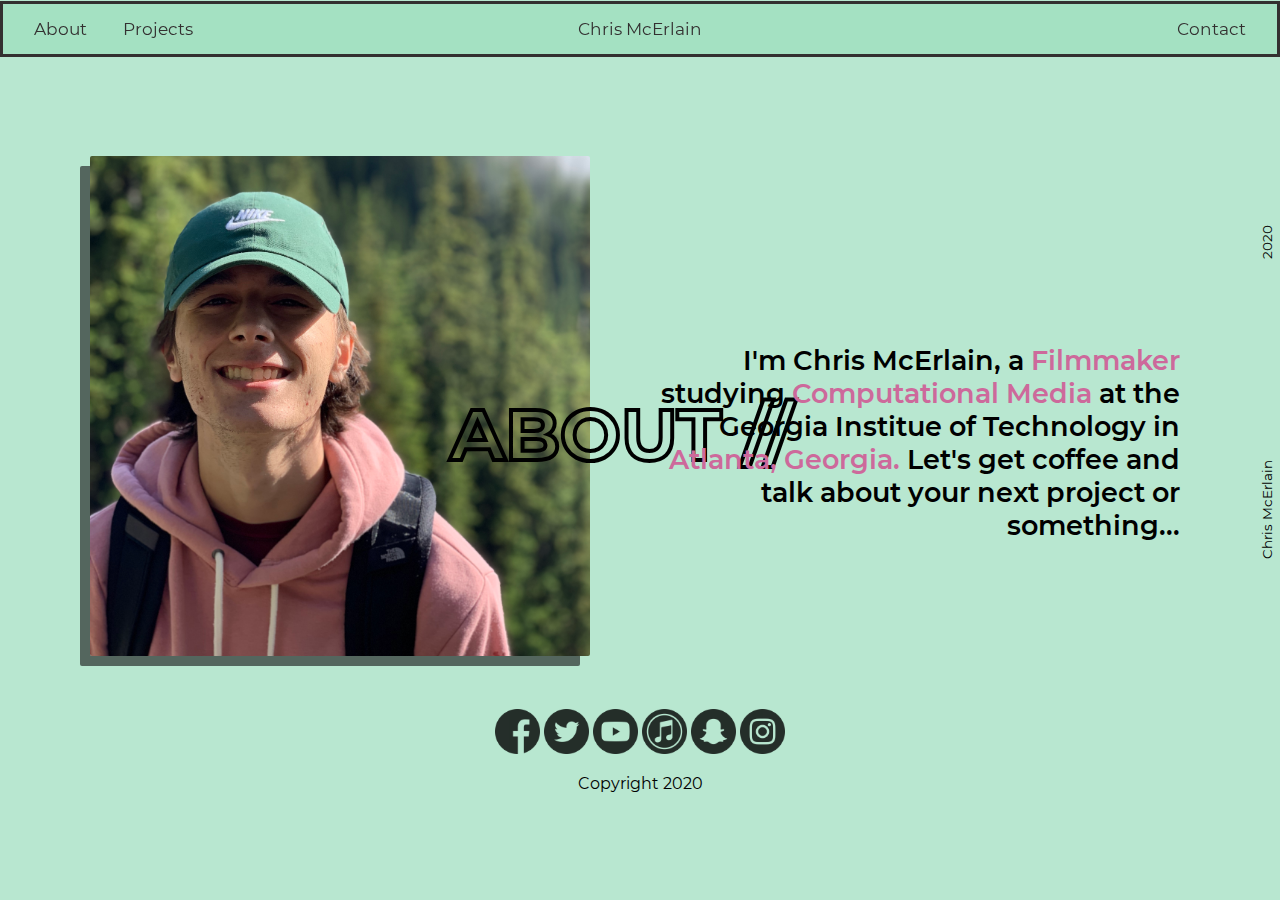
==== About.html @ c8a1db41 "Initial Commit" ====
<!DOCTYPE html>
<html>
    <head>
        <meta charset="utf-8">
        <meta name="viewport" content="width=device-width, initial-scale=1.0">
        <title>Who I Am</title>
        
        <link rel="stylesheet" href="Main.css">
    </head>
    
    
<body>
 
        <header class=header2>
            <div class="nav">
                    <div class="nav-centered">
                        <a href="index.html" class="home">Chris McErlain</a> 
                    </div>
            
                <a href="About.html">About</a>
                <a href="Projects.html">Projects</a>
         
                    <div class="nav-right">
                        <a href="Contact.html">Contact</a>
                    </div>
            </div>
        </header>
    
        <main>
            <div class="imagebox" id="aboutimg">
                <img class="imageaboutOne" src="Images/IMG_0837.jpg" height="500" width="500 ">
                    
                <div class="aboutimagetext">
                    <p>ABOUT //</p>
                    
                </div>
            </div>
            <div class="ATextbox">
                <p class="AboutText">I'm Chris McErlain, a <span class="textstyle">Filmmaker</span> studying <span class="textstyle">Computational Media</span> at the Georgia Institue of Technology in <span class="textstyle">Atlanta, Georgia.</span> Let's get coffee and talk about your next project or something... </p>
            </div>
            
        </main>
    
        <aside>
            <div class=CM1>
                <div class="c1">
                    <p>Chris McErlain</p>
                </div>
                <div class="c2">
                    <p>2020</p>
                </div>
            </div>
        </aside>
    
        <footer>
            <div class="social">
            <a href="https://www.facebook.com/chris.mcerlain.33"><img class="icon1" src="Icons/001-facebook.png" height="45" width="45"></a>
            <a href="https://twitter.com/chris_mcerlain4"><img class="icon2" src="Icons/013-twitter.png" height="45" width="45"></a>
            <a href="https://www.youtube.com/user/chipme4"><img class="icon3" src="Icons/008-youtube.png" height="45" width="45"></a>
            <a href="https://music.apple.com/us/artist/caprio/1506300353"><img class="icon4" src="Icons/009-itunes.png" height="45" width="45"></a>
            <a href="https://www.snapchat.com/add/chris4115239"><img class="icon5" src="Icons/014-snapchat.png" height="45" width="45"></a>
            
            <a href="https://www.instagram.com/chris_mcerlain/"><img class="icon6" src="Icons/011-instagram.png" height="45" width="45"></a>
            </div>
                <p>Copyright 2020</p>
        </footer>
    
    </body>
    
</html>
---- Main.css ----
/* EVERY PAGE CSS */
/* Font Declaration */
@font-face{ font-family: Montserrat;
src: url(Montserrat/Montserrat-Regular.ttf);
}
@font-face{
    font-family:MontBold;
    src: url(Montserrat/Montserrat-Bold.ttf)
}
@font-face{
    font-family: montsmalbold;
    src: url(Montserrat/Montserrat-SemiBold.ttf);
}
@font-face{
    font-family:MontItalic; src:url(Montserrat/Montserrat-Italic.ttf);
}
.textstyle{
    color:rgb(205, 105, 155);
}

/* Mobile Dev Spot */
@media screen {
  body {
    width: 100%;
  }
}

@media print {
  body {
    width: 100%;
  }
}
@media screen and (max-width: 600px) {
    .nav a, .nav-right{
        float: none;
        display: inline-block;
    }
    .nav-centered a {
        display: none;
    }
    #aboutimg{
        opacity: 0;
    }
    .ATextbox{
        text-align: center;
    }
    .imageboxd{
        transform: scale(0.5, 0.5);
    }

}

/* Full Page Declaration */
html{
    background-color:rgb(21, 177, 99, 30%);
    position: relative;
    width: 100%;
    margin: 0px;
    padding: 0px;
    overflow-x:hidden;
    height: 100%
    overflow-y:hidden; 
    
}

body{
    width: 100%;
    margin: auto;
     -webkit-font-smoothing: antialiased;
}

/* Header Style */
header{
    top: 1px;
    background-color: background-color:rgb(21, 177, 99);
    z-index: 10;
    margin: auto;
    width:100%;
    
    
}

/* Nav Bar Style */
.nav{
    z-index: inherit;
    position: sticky;
    color: #333030;
    font-family: "Montserrat"; 
    font-size: 15px; 
    overflow: hidden;
    background-color: background-color:rgb(21, 177, 99, 30%);
    padding: 15px;
    border: 1px #333030;
        border-top-color: #333030;
        border-top-style: solid;
        border-top-width: 3px;
        border-right-color: #333030;
        border-right-style: solid;
        border-right-width: 3px;
        border-bottom-color: #333030;
        border-bottom-style: solid;
        border-bottom-width: 3px;
        border-left-color:#333030;
        border-left-style: solid;
        border-left-width: 3px;
        border-image-source: initial;
        border-image-slice: initial;
        border-image-width: initial;
        border-image-outset: initial;
        border-image-repeat: initial;
    
}
.nav a{
    float:;
    color:inherit;
    font-size: 17px;
    padding: 14px 16px;
    text-decoration: none;
}
.nav-centered a{
    color:#333030;
    float: none;
    position: absolute;
    top: 50%;
    left: 50%;
    transform: translate(-50%, -50%);
}
.nav-right{
    float:right;
  
}

/*Hover and Visited Properties of Nav Bar */
.nav a:active {
    background-color: transparent;
    color:black;
}
.nav a:hover {
    text-decoration: underline;
}
.nav-centered a:hover{
    color:#FF4949;
    text-decoration: none;
}

/* Vertical Text */
aside{
    position: absolute;
    right: 0px;
    width: 35px;
    z-index: 1;
    margin: auto;
}


.CM1{
    font-family: Montserrat;
    font-size: 13.5px;
    margin: auto;
    transform: rotate(-90deg);
    position: absolute;
    bottom: 150px;
}
.c1{
    width: 200px;
    position: absolute;
}

.c2{
    width: 50px;
    left: 300px;
    position: absolute;
}

/* Footer */
footer{
    font-family: Montserrat;
    text-align: center;
    margin:auto;
}

.social{
    opacity: 80%;
    
}

/* INDEX ONLY CSS */

/* Home Image Styling */
.imgboxd{
    width:100%;
    height: auto;
    margin: auto;
}
.imageOne{
    transform:translate(90px,100px);
   max-width:100%;
   height: auto;
    padding:none;
    border:none;
    box-decoration-break: none;
    box-shadow:-10px 10px rgb(30, 33, 32, 65%);
    margin: 0 auto;
    border-radius:2px;
    
}
.imageTwo{
    transform:translate(-414px,100px);
    position: absolute;
   max-width:100%;
   height: auto;
    padding:none;
    border:none;
    box-decoration-break: none;
    box-shadow:-10px 10px rgb(30, 33, 32, 65%);
    margin: 0 auto;
    border-radius:2px;
    opacity: 0;
}

/* Home Image Hover Properties */
.imageOne:hover{
    opacity: 0;
}

.imageTwo:hover{
    opacity:100;
}
/* Text related to the Home Image */
.imagetext{
    max-width: 100%;
    max-height: 100%;
    font-family: MontBold; 
    font-size: 15px; 
    font-style:normal;
    position: relative;
    font-size: 72px;
    line-height: 5px;
    color: transparent; transform:translate(370px, -160px);
    -webkit-text-stroke: 3.5px black;
    text-decoration: none;
}
.imagetext a{
    text-decoration-color: transparent;
    text-decoration: none;
}
/* Text related to the Home Image Hover and Visited Properties */
.imagetext a:link{
    color:transparent;
}
.imagetext a:visited{
    color: transparent;
    -webkit-text-stroke: 3.5px black;

}

.imagetext a:hover{
    color:black;
    background-color:transparent;
}

/* Caption for Text related to the Home Image */
.uimtext{
    font-family: Montserrat;
    font-size:30px;
    position:absolute;
    margin: none;
    transform:translate(720px, -210px);
    
}
.hr1{
    width: 290px;
    border:2.2px solid black;
    border-radius: 23;
    transform: translate(-300px, 4px);
    position: absolute
}


/* PROJECTS CSS ONLY */

/* Animations */
@keyframes conceal{
    from{opacity: 0}
    to{opacity: 100}
}
@keyframes shower{
    from{opacity: 100}
    to{opacity: 0}
}

/* Film Headings */
.projhead1{
    font-family: Montbold;
    font-size: 42px;
    color:transparent;
    -webkit-text-stroke: 3.5px black;

}
.projhead2{
    font-family: Montsmalbold;
    font-size: 22px;
    color:black;
    text-align: center;
    padding: 1px;
    margin: 1px;

}

/* Film Caption */
.phcap{
    font-family: MontItalic;
    padding: none;
    font-size: 16px;
    text-align: center
}

/* Cold Winter Nights Images General*/
.gallery{
    width:100%;
    height: auto;
    min-width: 500px;
    margin: auto;
}
.films{
    margin:20px;
    margin-right: 40px;
    margin-top: 5px;
    padding-top: 0px;
    background-color:rgb( 51, 48, 48, 35%);
}

/*Cold Winter Nights Poster*/
.CWNPoster{ 
    padding:14px;
    animation-name: conceal;
    animation-duration: 1s;
    z-index: 1;
}
.CWNvertpost{
    z-index: 1;
    transform: translate(-4px, -293px);
    position:relative;
    animation-name: conceal;
    animation-duration: 1s;
}
/* Cold Winter Nights Text */

.CWNText{
    font-size: 18px;
    font-family: Montserrat;
    position: absolute;
    width: 380px;
    text-align: center;
    z-index: -1;
    
    
}
#CWMhead{
    font-family: MontBold;
    transform: translate(34px, -540px);
    position: absolute;
    width:400px;
    color: transparent;
    font-size: 35px;
    -webkit-text-stroke: 1.3px black;
}
#CWcap{
   transform: translate(44px, -450px);
    position: absolute;
 
}
#CWT{
    position: absolute;
    transform: translate(44px,-400px);
}

/* Cold Winter Nights Poster Hover */
.CWNPoster:hover{
    opacity: 0;
    animation-name:shower;
    animation-duration: .24s;
}
/*Currently Not in Use*/
/*.CWNvertpost:hover{
    opacity: 0;
    animation-name: shower;
    animation-duration: .25s;
}*/

/* Cold Winter Nights Images Specific */

.CWN1{
    transform: translate(-472px, 0px);
    margin:none;
    padding:14px;
    position: relative;
    
}
.CWN2{
    position: absolute;
    padding: 14px;
    transform: translate(-487px,0);
    
}
.CWN3 {
    position: absolute;
    padding: 14px;
    transform: translate(-487px, 280px)
    
}
.hr2{
    border:2.2px solid black;
    border-radius: 23;
    padding: 2px;
    margin-bottom:15px; 
    
}

/* Ridley Park Images General */
.films2{
    margin:20px;
    margin-top:5px;
    margin-right: 40px;
    padding-top: 0px;
    background-color:rgb( 51, 48, 48, 35%);
    overflow-y: hidden;
}

/* Ridley Park Poster */
.RPoster{
    padding:14px;
    animation-name: conceal;
    animation-duration: 1s;
    z-index: 0;
}
.RPvert{
    transform: translate(-18px, -281px);
    padding: 14px;
    position: relative;
    animation-name: conceal;
    animation-duration: 1s;
    z-index: 10;
}

/* Ridley Park Poster Hover */
.RPoster:hover{
    opacity: 0;
    animation-name: shower;
    animation-duration: .25s;
    
}
/*Currently Not in Use*/
/*.RPvert:hover{
    opacity: 0;
    animation-name: shower;
    animation-duration: .25s;
    
}*/

/* Ridley Park related Text */
.RPText{
    font-size: 18px;
    font-family: Montserrat;
    position: absolute;
    width: 380px;
    text-align: center;
    z-index: -1;
    
    
}
#RPhead{
    font-family: MontBold;
    transform: translate(34px, -540px);
    position: absolute;
    width:400px;
    color: transparent;
    font-size: 35px;
    -webkit-text-stroke: 1.3px black;
}
#RPcap{
   transform: translate(44px, -450px);
    position: absolute;
 
}
#RPT{
    position: absolute;
    transform: translate(44px,-400px);
}

/* Ridley Park Images Specific */
.RP1{
    margin:none;
    padding:14px;
    position: absolute;
    transform: translate(-32px, -1px); 
    
}
.RP2{
    position: absolute;
    padding: 14px;
  transform: translate(-497px,280px);
    
}
.RP3 {
    position: absolute;
    padding: 14px;
    transform: translate(-33px, 280px);
    
}

/* Ridley Park Video (currently not in use)*/
/*.RP{
    position: absolute;
    transform: translate(448px, -566px);
    padding: none;
    z-index: -1;
    
}*/

/* Music General */
.music{
    margin:20px;
    background-color:rgb( 51, 48, 48, 35%);
    bottom:400px;
    
}
/* Identity Crisis Section */
.ICover{
    position: relative;
    padding: 14px;
}
.MTitle{ 
    display: inline;
    font-family: Montsmalbold;
    position:absolute;
    
}
.Mdescript{
    display: inline-block;
    position: absolute;
    font-family: Montserrat;
    font-size: 14px;
    max-width: 1000px;
    bottom: 240px;
    
}
.ICicons{
    position:absolute;
    left:265px;
    bottom:160px;
}
.icons2{
    padding:13px;
}

/* ABOUT ONLY CSS */
/* About Image */
.imgblock{
    width:100%;
    margin: auto;
}
.imageaboutOne{
    transform:translate(90px,100px);
    max-width:100%;
    height: auto;
    padding:none;
    border:none;
    box-decoration-break: none;
    box-shadow:-10px 10px rgb(30, 33, 32, 65%);
    margin: 0 auto;
    border-radius:2px;
}

/* About image text */
.aboutimagetext{
    max-width: 100%;
    max-height: 100%;
    font-family: MontBold; 
    font-size: 15px; 
    font-style:normal;
    position: relative;
    font-size: 72px;
    line-height: 5px;
    color: transparent; 
    -webkit-text-stroke: 4px black;
    transform:translate(450px, -200px);
    text-decoration: none;
    
}
/* About text */
.ATextbox{
    display: inline;
    position: absolute;
   bottom: 240px;
    right: 100px;
}
.AboutText{
    font-family: Montsmalbold;
    font-size: 27px;
    max-width: 550px;
    text-align: right;
   
    
   
}
/* About Custom Nav */
.header2{
    top: 1px;
    position: sticky;
    background-color: rgb(21, 177, 99, 12%);
    z-index: 10;
    
}

/* CONTACT ONLY CSS */

/* Contact header */

.ctctHead1{
    position: relative;
    bottom: 379px;
    left: 588px;
     font-family: Montbold;
    font-size: 60px;
    color:transparent;
    -webkit-text-stroke: 3.2px black;
    
    
}
.CtctImg{
    position: relative;
    left: 790px;
    top: 100px;
    box-shadow: 7px 7px rgb(30, 33, 32, 65%)
    
}
.ctcts a{
     max-width: 100%;
    max-height: 100%;
    font-family: MontBold; 
    font-size: 15px; 
    font-style:normal;
    position: relative;
    font-size: 50px;
    line-height: 8px;
    color: transparent;
    bottom: 300px;
    left:50px;
    -webkit-text-stroke: 1.5px rgb(205, 105, 155);
    text-decoration: none;
    display: inline;
    position: relative;
}
.ctcts a:link{
    color:transparent;
}
.ctcts a:visited{
    color: transparent;
    -webkit-text-stroke: 1.5px rgb(205, 105, 155);

}

.ctcts a:hover{
    color:rgb(205, 105, 155);
    background-color:transparent;
}

.WebContain{
    width:100%;
    height: auto;
    margin: auto;
}
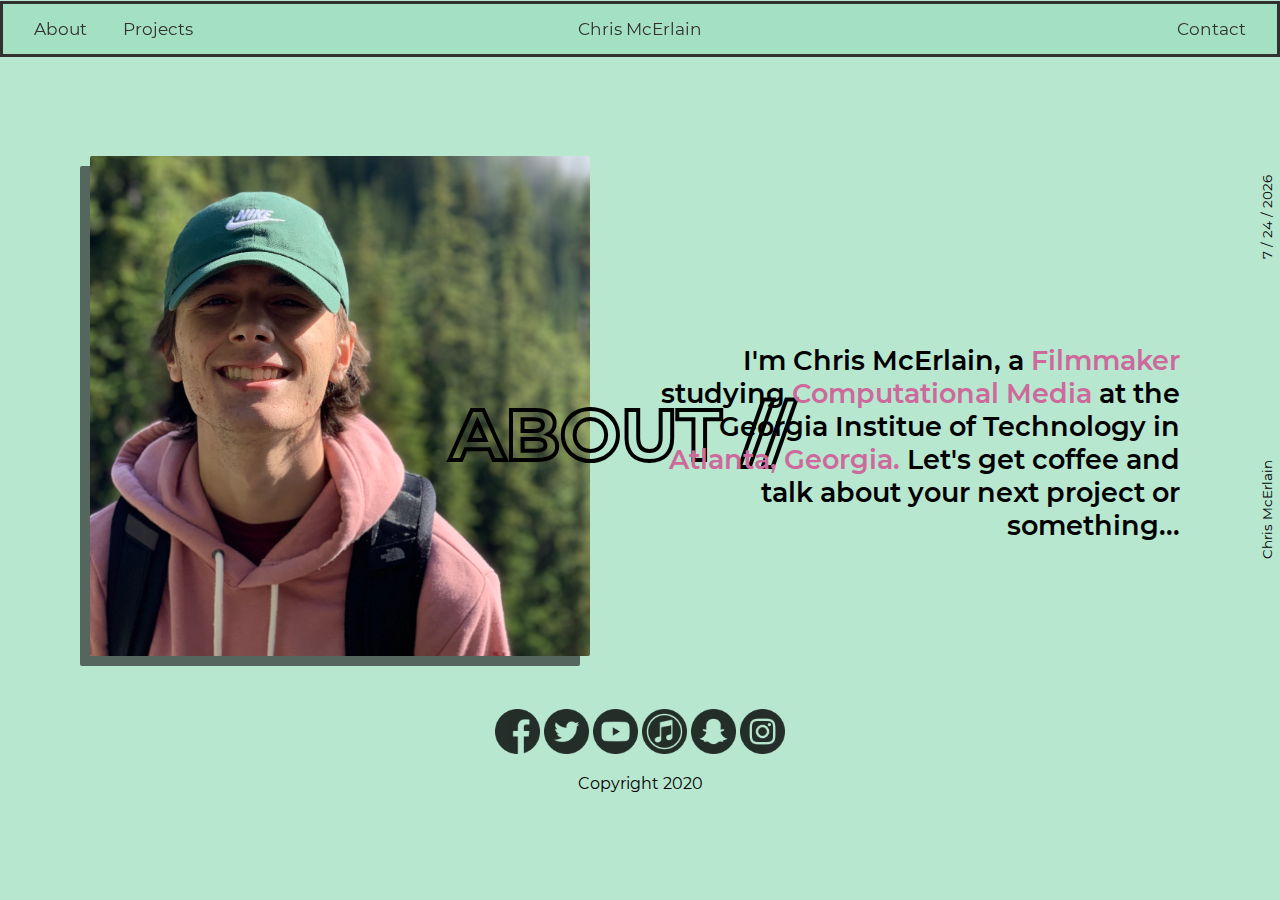
==== commit 91cbe0e9: "Version 1.0.0" ====
--- a/About.html
+++ b/About.html
@@ -47,7 +47,11 @@
                     <p>Chris McErlain</p>
                 </div>
                 <div class="c2">
-                    <p>2020</p>
+                    <p id="demo"></p>
+                    <script type ="text/javascript">
+                    var d = new Date();
+                    document.getElementById("demo").innerHTML = ((1 + d.getMonth()) + " / " + (d.getDate()) + " / " + (d.getFullYear()));
+                    </script>
                 </div>
             </div>
         </aside>
--- a/Main.css
+++ b/Main.css
@@ -111,7 +111,6 @@
     
 }
 .nav a{
-    float:;
     color:inherit;
     font-size: 17px;
     padding: 14px 16px;
@@ -167,7 +166,7 @@
 }
 
 .c2{
-    width: 50px;
+    width: 120px;
     left: 300px;
     position: absolute;
 }
@@ -227,6 +226,30 @@
     opacity:100;
 }
 /* Text related to the Home Image */
+@keyframes Film{
+    0%{
+        opacity: 0%;
+        color: black;
+    }
+    19%{
+        opacity: 0%;
+    }
+    20%{
+        opacity: 100%;
+        color: black;
+    }
+    100%{
+        color: transparent;
+    }
+}
+#musictit{
+    animation: Film;
+    animation-duration: 6s;
+}
+#filmtit{
+    animation: Film;
+    animation-duration: 4s;
+}
 .imagetext{
     max-width: 100%;
     max-height: 100%;
@@ -254,13 +277,51 @@
 
 }
 
-.imagetext a:hover{
+.creator a:hover{
     color:black;
     background-color:transparent;
 }
 
 /* Caption for Text related to the Home Image */
+@keyframes slide{
+    0%{
+        Opacity: 0%;
+        transform:translate(-400px, 4px)
+    }
+    60%{
+        Opacity: 0%;
+        transform:translate(-400px, 4px)
+    }
+    100%{
+        opacity: 100%;
+        transform: translate(-300px, 4px);
+    }
+
+
+}
+@keyframes slide2{
+    0%{
+        opacity: 0%;
+        
+    }
+    25%{
+        opacity: 0%;
+       
+    }
+    100%{
+        opacity: 100%;
+        
+    }
+}
+.slide{
+    animation: slide2;
+    animation-duration: 4s;
+    transform: translate(0px, -28px);
+
+   
+}
 .uimtext{
+    
     font-family: Montserrat;
     font-size:30px;
     position:absolute;
@@ -269,6 +330,8 @@
     
 }
 .hr1{
+    animation: slide;
+    animation-duration: 3s;
     width: 290px;
     border:2.2px solid black;
     border-radius: 23;
@@ -525,6 +588,9 @@
     bottom:400px;
     
 }
+.music2{
+    position: relative;
+}
 /* Identity Crisis Section */
 .ICover{
     position: relative;
@@ -538,17 +604,17 @@
 }
 .Mdescript{
     display: inline-block;
-    position: absolute;
+    position: relative;
     font-family: Montserrat;
     font-size: 14px;
     max-width: 1000px;
-    bottom: 240px;
+    bottom: 130px;
     
 }
 .ICicons{
-    position:absolute;
+    position: absolute;
     left:265px;
-    bottom:160px;
+    bottom: 430px;
 }
 .icons2{
     padding:13px;
@@ -635,6 +701,30 @@
     box-shadow: 7px 7px rgb(30, 33, 32, 65%)
     
 }
+@keyframes ctct{
+    0%{
+        opacity: 0%;
+        color: rgb(205, 105, 155);
+    }
+    19%{
+        opacity: 0%;
+    }
+    20%{
+        opacity: 100%;
+        color: rgb(205, 105, 155);
+    }
+    100%{
+        color: transparent;
+    }
+}
+#emailHover{
+    animation: ctct;
+    animation-duration: 4s;
+}
+#linkedinHover{
+    animation: ctct;
+    animation-duration: 6s;
+}
 .ctcts a{
      max-width: 100%;
     max-height: 100%;
